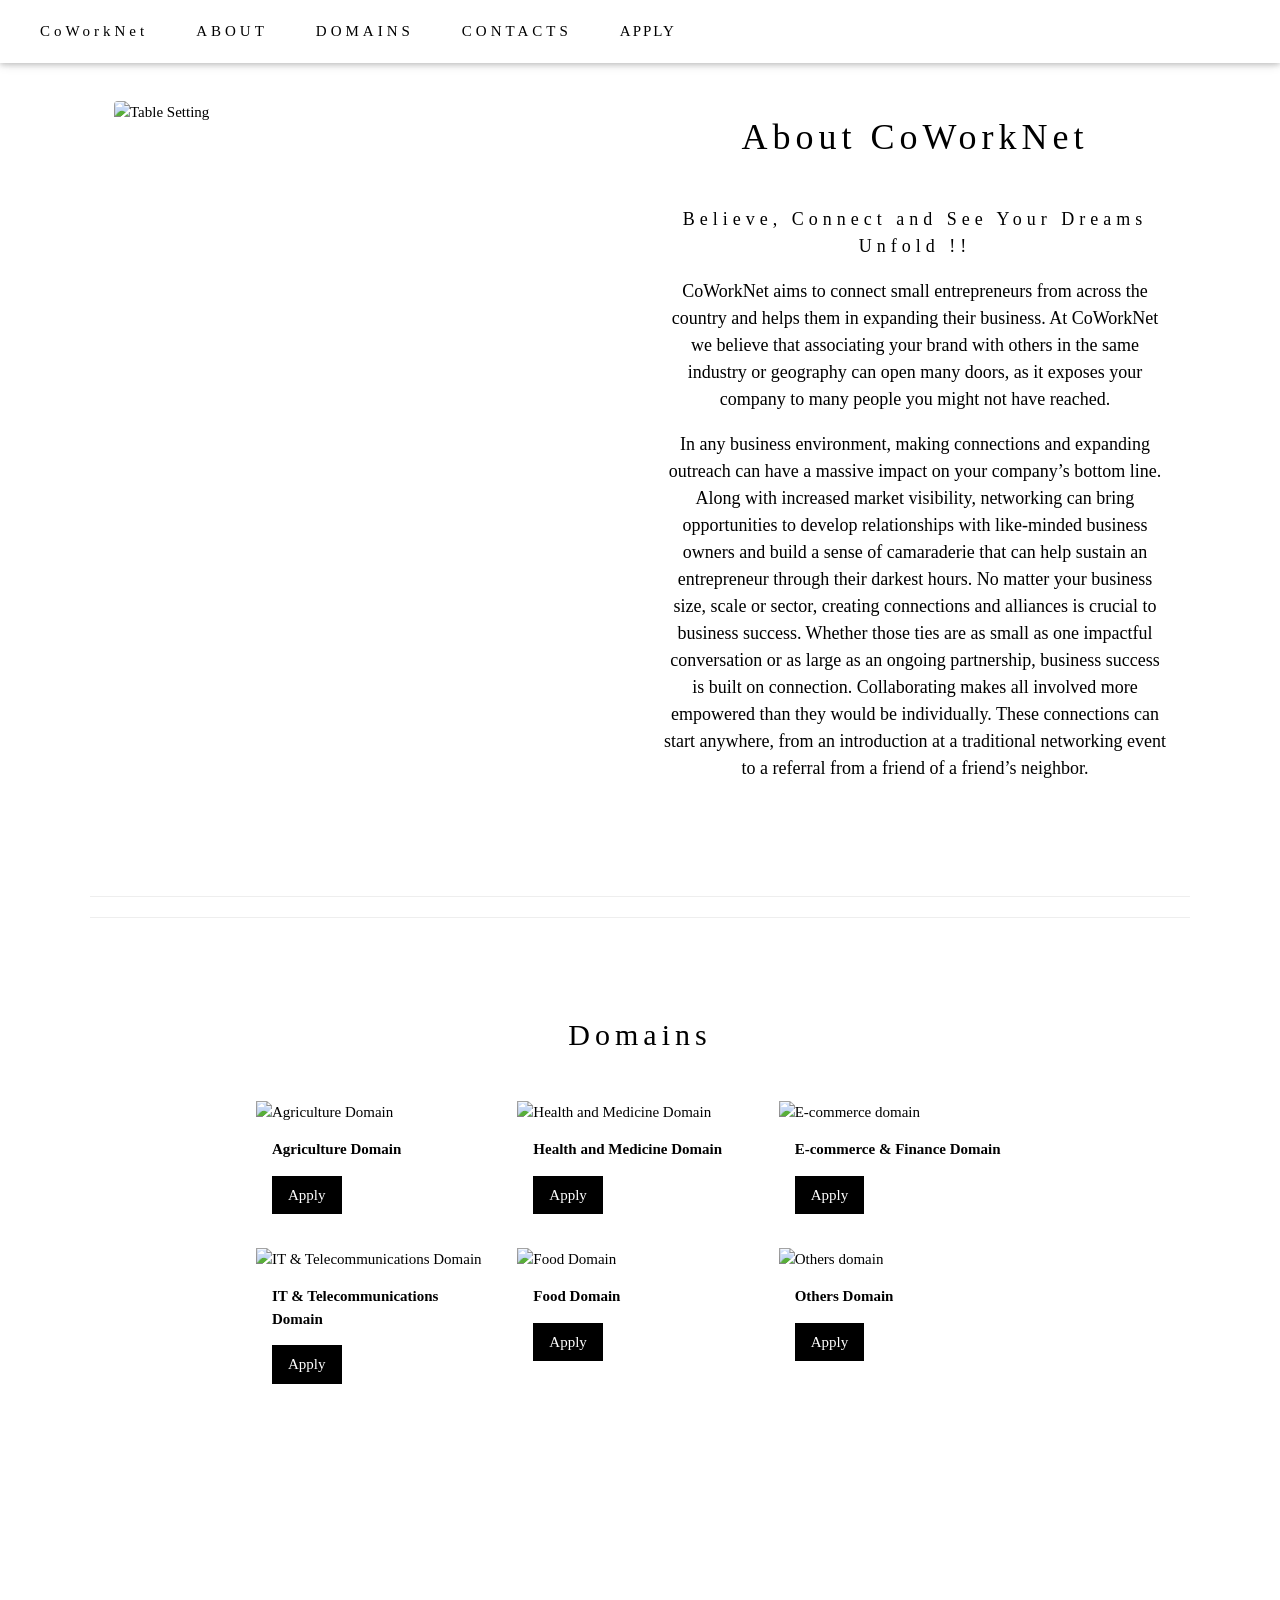
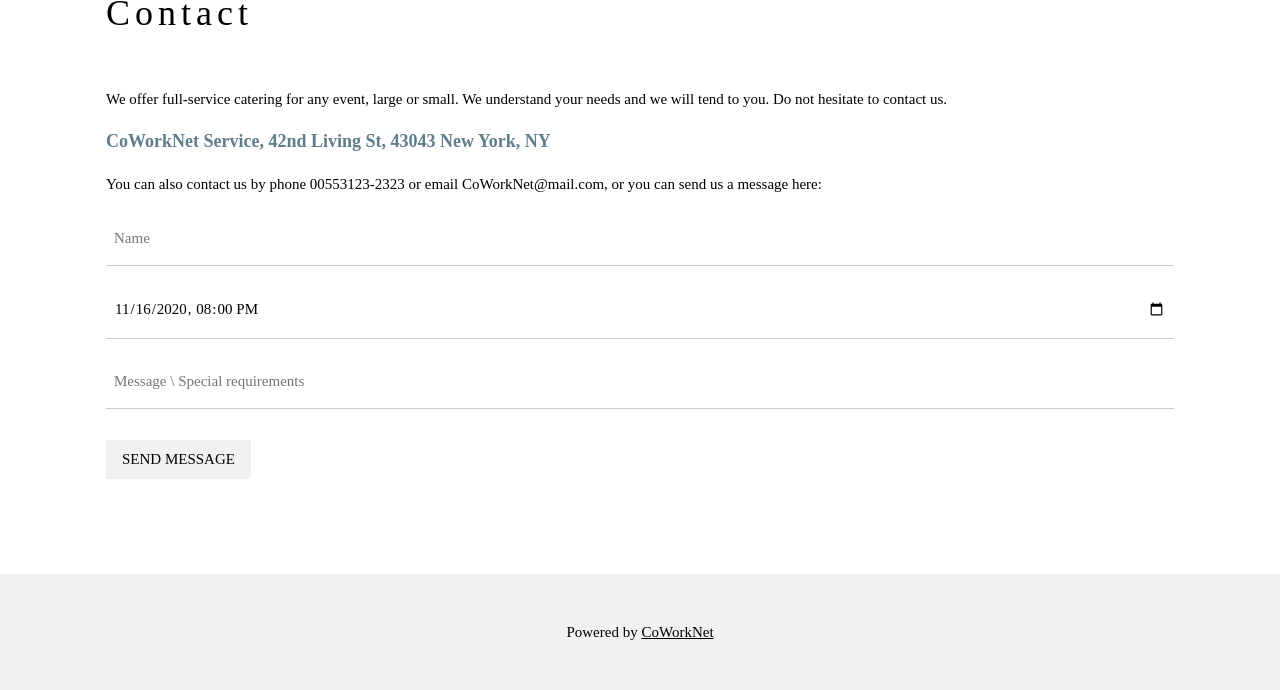
==== index.html @ 3cf8b9b4 "Add files via upload" ====
<!DOCTYPE html>
<html>
<title>CoWorkNet Homepage</title>
<meta charset="UTF-8">
<meta name="viewport" content="width=device-width, initial-scale=1">
<link rel="stylesheet" href="homepage.css">
<link href="style.css" rel="stylesheet" type="text/css" />
<style>
body {font-family: "Times New Roman", Georgia, Serif;}
h1, h2, h3, h4, h5, h6 {
  font-family: "Playfair Display";
  letter-spacing: 5px;
}
</style>
<body>

<!-- Navbar (sit on top) -->
<div class="w3-top">
  <div class="w3-bar w3-white w3-padding w3-card" style="letter-spacing:4px;">
    <a class="w3-bar-item w3-button w3-padding-large w3-hide-medium w3-hide-large w3-right" href="javascript:void(0)" onclick="myFunction()" title="Toggle Navigation Menu"><i class="fa fa-bars"></i></a>
    <a href="#" class="w3-bar-item w3-button w3-padding-large">CoWorkNet</a>
<a href="#about" class="w3-bar-item w3-button w3-padding-large w3-hide-small">ABOUT</a>
    <a href="#tour" class="w3-bar-item w3-button w3-padding-large w3-hide-small">DOMAINS</a>
    <a href="#contact" class="w3-bar-item w3-button w3-padding-large w3-hide-small">CONTACTS</a>
    <div class="w3-dropdown-hover w3-hide-small" >
      <button class="w3-padding-large w3-button" title="More" style="letter-spacing:2px;">APPLY <i class="fa fa-caret-down"></i></button>
      <div class="w3-dropdown-content w3-bar-block w3-card-4">
        <a href="formagri.html" class="w3-bar-item w3-button">Agriculture</a>
        <a href="formhealth.html" class="w3-bar-item w3-button">Health</a>
        <a href="formecom.html" class="w3-bar-item w3-button">E- Commerce</a>
        <a href="formit.html" class="w3-bar-item w3-button">Information Technology</a>
        <a href="form.html" class="w3-bar-item w3-button">Food</a>
        <a href="formothers.html" class="w3-bar-item w3-button">Others</a>
      </div>
    </div>
    <a href="javascript:void(0)" class="w3-padding-large w3-hover-red w3-hide-small w3-right"><i class="fa fa-search"></i></a>
    </div>
  </div>


<!-- Header -->
<header class="w3-display-container w3-content w3-wide" style="max-width:800px;min-width:100px" id="home">
  <img class="w3-image " src="https://images.unsplash.com/photo-1611619899256-5e61d4c46df9?ixid=MnwxMjA3fDB8MHxzZWFyY2h8MjR8fHRha2luZyUyMG5vdGVzfGVufDB8MHwwfHw%3D&ixlib=rb-1.2.1&w=1000&q=80" alt="Work" width="1600" height="800">
  <div class="w3-display-bottomleft w3-padding-large">
    <h1 class="w3-xxlarge" style='color:black;text-shadow: 5px 5px 5px #ffffff;'><b>CoWorkNet</b></h1>
  </div>
</header>

<!-- Page content -->
<div class="w3-content" style="max-width:1100px">

  <!-- About Section -->
  <div class="w3-row w3-padding-64" id="about">
    <div class="w3-col m6 w3-padding-large w3-hide-small">
     <img src="https://images.unsplash.com/photo-1507207611509-ec012433ff52?ixid=MnwxMjA3fDB8MHxwaG90by1wYWdlfHx8fGVufDB8fHx8&ixlib=rb-1.2.1&auto=format&fit=crop&w=1000&q=80" class="w3-round w3-image " alt="Table Setting" width="600" height="750">
    </div>

    <div class="w3-col m6 w3-padding-large">
      <h1 class="w3-center">About CoWorkNet</h1><br>
      <h5 class="w3-center">Believe, Connect and See Your Dreams Unfold !! </h5>
      <p class="w3-large" style='text-align: center;'>CoWorkNet aims to connect small entrepreneurs from across the country and helps them in expanding their business. At CoWorkNet we believe that associating your brand with others in the same industry or geography can open many doors, as it exposes your company to many people you might not have reached.</p>
      <p class="w3-large w3-text-black w3-hide-medium" style='text-align: center;'>In any business environment, making connections and expanding outreach can have a massive impact on your company’s bottom line. Along with increased market visibility, networking can bring opportunities to develop relationships with like-minded
         business owners and build a sense of camaraderie that can help sustain an entrepreneur through their darkest hours.
No matter your business size, scale or sector, creating connections and alliances is crucial to business
success. Whether those ties are as small as one impactful conversation or as large as an ongoing partnership, business success is built on connection. Collaborating makes all involved more empowered than they would be individually. These connections can start anywhere, from an introduction at a traditional networking event to a
referral from a friend of a friend’s neighbor. </p>
    </div>
  </div>

  <hr>

  <!-- Menu Section
  <div class="w3-row w3-padding-64" id="menu">
    <div class="w3-col l6 w3-padding-large">
      <h1 class="w3-center">Our Menu</h1><br>
      <h4>Bread Basket</h4>
      <p class="w3-text-grey">Assortment of fresh baked fruit breads and muffins 5.50</p><br>

      <h4>Honey Almond Granola with Fruits</h4>
      <p class="w3-text-grey">Natural cereal of honey toasted oats, raisins, almonds and dates 7.00</p><br>

      <h4>Belgian Waffle</h4>
      <p class="w3-text-grey">Vanilla flavored batter with malted flour 7.50</p><br>

      <h4>Scrambled eggs</h4>
      <p class="w3-text-grey">Scrambled eggs, roasted red pepper and garlic, with green onions 7.50</p><br>

      <h4>Blueberry Pancakes</h4>
      <p class="w3-text-grey">With syrup, butter and lots of berries 8.50</p>
    </div>

    <div class="w3-col l6 w3-padding-large">
      <img src="/w3images/tablesetting.jpg" class="w3-round w3-image w3-opacity-min" alt="Menu" style="width:100%">
    </div>
  </div>-->
  <hr>

  <!--agriculture -->

  <div class="w3-white" id="tour">

    <div class="w3-container w3-content w3-padding-64" style="max-width:800px">

<h2 style='text-align:center;'> Domains </h2>

      <div class="w3-row-padding w3-padding-32" style="margin:0 -16px">
        <div class="w3-third w3-margin-bottom">
          <img src="https://images.unsplash.com/photo-1492496913980-501348b61469?ixlib=rb-1.2.1&ixid=MnwxMjA3fDB8MHxwaG90by1wYWdlfHx8fGVufDB8fHx8&auto=format&fit=crop&w=1000&q=80" alt="Agriculture Domain" style="width:80%" class="w3-hover-opacity">
          <div class="w3-container w3-white">
            <p><b>Agriculture Domain</b></p>
            <!--<p class="w3-opacity">Fri 27 Nov 2016</p>
            <p>Praesent tincidunt sed tellus ut rutrum sed vitae justo.</p>-->
            <form action="formagri.html">
            <button class="w3-button w3-black w3-margin-bottom">Apply</button>
          </form>
          </div>
        </div>

        <!--health-->
        <div class="w3-third w3-margin-bottom">
          <img src="https://images.unsplash.com/photo-1586423507094-77e720311e64?ixid=MnwxMjA3fDB8MHxzZWFyY2h8MTF8fG1lZGljaW5lfGVufDB8MXwwfHw%3D&ixlib=rb-1.2.1&auto=format&fit=crop&w=500&q=60" alt="Health and Medicine Domain" style="width:80%" class="w3-hover-opacity">
          <div class="w3-container w3-white">
            <p><b>Health and Medicine Domain</b></p>
            <form action='formhealth.html'>
            <button class="w3-button w3-black w3-margin-bottom" >Apply</button>
          </form>
          </div>
        </div>
<!--e commercee-->
        <div class="w3-third w3-margin-bottom">
          <img src="https://images.unsplash.com/photo-1512075135822-67cdd9dd7314?ixid=MnwxMjA3fDB8MHxwaG90by1wYWdlfHx8fGVufDB8fHx8&ixlib=rb-1.2.1&auto=format&fit=crop&w=375&q=80" alt="E-commerce domain" style="width:90%" class="w3-hover-opacity">
          <div class="w3-container w3-white">
            <p><b>E-commerce & Finance Domain</b></p>
            <form action='formecom.html'>
            <button class="w3-button w3-black w3-margin-bottom" >Apply</button>
          </form>
          </div>
        </div>
<!--IT-->
        <div class="w3-third w3-margin-bottom">
          <img src="https://images.unsplash.com/photo-1531837763904-5d3cb2632ea3?ixid=MnwxMjA3fDB8MHxzZWFyY2h8MTB8fHRlY2h8ZW58MHwxfDB8fA%3D%3D&ixlib=rb-1.2.1&auto=format&fit=crop&w=500&q=60" alt="IT & Telecommunications Domain" style="width:80%" class="w3-hover-opacity">
          <div class="w3-container w3-white">
            <p><b>IT & Telecommunications Domain</b></p>
            <form action='formit.html'>
            <button class="w3-button w3-black w3-margin-bottom" >Apply</button>
          </form>
          </div>
        </div>
       <!--food-->
        <div class="w3-third w3-margin-bottom">
          <img src="https://images.unsplash.com/photo-1577234286642-fc512a5f8f11?ixid=MnwxMjA3fDB8MHxzZWFyY2h8NDB8fGZvb2R8ZW58MHwxfDB8fA%3D%3D&ixlib=rb-1.2.1&auto=format&fit=crop&w=500&q=60" alt="Food Domain" style="width:88%" class="w3-hover-opacity">
          <div class="w3-container w3-white">
            <p><b>Food Domain</b></p>
            <form action='form.html'>
            <button class="w3-button w3-black w3-margin-bottom" >Apply</button>
          </form>
          </div>
        </div>
        <!--others-->
        <div class="w3-third w3-margin-bottom">
          <img src="https://images.unsplash.com/photo-1531379410502-63bfe8cdaf6f?ixlib=rb-1.2.1&ixid=MnwxMjA3fDB8MHxzZWFyY2h8MXx8aWRlYXxlbnwwfDF8MHx8&auto=format&fit=crop&w=500&q=60" alt="Others domain" style="width:78%" class="w3-hover-opacity">
          <div class="w3-container w3-white">
            <p><b>Others Domain</b></p>
            <form action='formothers.html'>
            <button class="w3-button w3-black w3-margin-bottom" >Apply</button>
          </form>
          </div>
        </div>
      </div>
    </div>
  </div>

  <!-- Contact Section -->
  <div class="w3-container w3-padding-64" id="contact">
    <h1>Contact</h1><br>
    <p>We offer full-service catering for any event, large or small. We understand your needs and we will tend to you. Do not hesitate to contact us.</p>
    <p class="w3-text-blue-grey w3-large"><b>CoWorkNet Service, 42nd Living St, 43043 New York, NY</b></p>
    <p>You can also contact us by phone 00553123-2323 or email CoWorkNet@mail.com, or you can send us a message here:</p>
    <form action="thankyou.html" target="_blank">
      <p><input class="w3-input w3-padding-16" type="text" placeholder="Name" required name="Name"></p>
      <!--<p><input class="w3-input w3-padding-16" type="number" placeholder="How many people" required name="People"></p>-->
      <p><input class="w3-input w3-padding-16" type="datetime-local" placeholder="Date and time" required name="date" value="2020-11-16T20:00"></p>
      <p><input class="w3-input w3-padding-16" type="text" placeholder="Message \ Special requirements" required name="Message"></p>
      <p><button class="w3-button w3-light-grey w3-section" type="submit">SEND MESSAGE</button></p>
    </form>
  </div>

<!-- End page content -->
</div>

<!-- Footer -->
<footer class="w3-center w3-light-grey w3-padding-32">
  <p>Powered by <a href="index.html" title="CoWorkNet" target="_blank" class="w3-hover-text-green">CoWorkNet</a></p>
</footer>

</body>
</html>
---- homepage.css ----
/* W3.CSS 4.15 December 2020 by Jan Egil and Borge Refsnes */
html{box-sizing:border-box}*,*:before,*:after{box-sizing:inherit}
/* Extract from normalize.css by Nicolas Gallagher and Jonathan Neal git.io/normalize */
html{-ms-text-size-adjust:100%;-webkit-text-size-adjust:100%}body{margin:0}
article,aside,details,figcaption,figure,footer,header,main,menu,nav,section{display:block}summary{display:list-item}
audio,canvas,progress,video{display:inline-block}progress{vertical-align:baseline}
audio:not([controls]){display:none;height:0}[hidden],template{display:none}
a{background-color:transparent}a:active,a:hover{outline-width:0}
abbr[title]{border-bottom:none;text-decoration:underline;text-decoration:underline dotted}
b,strong{font-weight:bolder}dfn{font-style:italic}mark{background:#ff0;color:#000}
small{font-size:80%}sub,sup{font-size:75%;line-height:0;position:relative;vertical-align:baseline}
sub{bottom:-0.25em}sup{top:-0.5em}figure{margin:1em 40px}img{border-style:none}
code,kbd,pre,samp{font-family:monospace,monospace;font-size:1em}hr{box-sizing:content-box;height:0;overflow:visible}
button,input,select,textarea,optgroup{font:inherit;margin:0}optgroup{font-weight:bold}
button,input{overflow:visible}button,select{text-transform:none}
button,[type=button],[type=reset],[type=submit]{-webkit-appearance:button}
button::-moz-focus-inner,[type=button]::-moz-focus-inner,[type=reset]::-moz-focus-inner,[type=submit]::-moz-focus-inner{border-style:none;padding:0}
button:-moz-focusring,[type=button]:-moz-focusring,[type=reset]:-moz-focusring,[type=submit]:-moz-focusring{outline:1px dotted ButtonText}
fieldset{border:1px solid #c0c0c0;margin:0 2px;padding:.35em .625em .75em}
legend{color:inherit;display:table;max-width:100%;padding:0;white-space:normal}textarea{overflow:auto}
[type=checkbox],[type=radio]{padding:0}
[type=number]::-webkit-inner-spin-button,[type=number]::-webkit-outer-spin-button{height:auto}
[type=search]{-webkit-appearance:textfield;outline-offset:-2px}
[type=search]::-webkit-search-decoration{-webkit-appearance:none}
::-webkit-file-upload-button{-webkit-appearance:button;font:inherit}
/* End extract */
html,body{font-family:Verdana,sans-serif;font-size:15px;line-height:1.5}html{overflow-x:hidden}
h1{font-size:36px}h2{font-size:30px}h3{font-size:24px}h4{font-size:20px}h5{font-size:18px}h6{font-size:16px}
.w3-serif{font-family:serif}.w3-sans-serif{font-family:sans-serif}.w3-cursive{font-family:cursive}.w3-monospace{font-family:monospace}
h1,h2,h3,h4,h5,h6{font-family:"Segoe UI",Arial,sans-serif;font-weight:400;margin:10px 0}.w3-wide{letter-spacing:4px}
hr{border:0;border-top:1px solid #eee;margin:20px 0}
.w3-image{max-width:100%;height:auto}img{vertical-align:middle}a{color:inherit}
.w3-table,.w3-table-all{border-collapse:collapse;border-spacing:0;width:100%;display:table}.w3-table-all{border:1px solid #ccc}
.w3-bordered tr,.w3-table-all tr{border-bottom:1px solid #ddd}.w3-striped tbody tr:nth-child(even){background-color:#f1f1f1}
.w3-table-all tr:nth-child(odd){background-color:#fff}.w3-table-all tr:nth-child(even){background-color:#f1f1f1}
.w3-hoverable tbody tr:hover,.w3-ul.w3-hoverable li:hover{background-color:#ccc}.w3-centered tr th,.w3-centered tr td{text-align:center}
.w3-table td,.w3-table th,.w3-table-all td,.w3-table-all th{padding:8px 8px;display:table-cell;text-align:left;vertical-align:top}
.w3-table th:first-child,.w3-table td:first-child,.w3-table-all th:first-child,.w3-table-all td:first-child{padding-left:16px}
.w3-btn,.w3-button{border:none;display:inline-block;padding:8px 16px;vertical-align:middle;overflow:hidden;text-decoration:none;color:inherit;background-color:inherit;text-align:center;cursor:pointer;white-space:nowrap}
.w3-btn:hover{box-shadow:0 8px 16px 0 rgba(0,0,0,0.2),0 6px 20px 0 rgba(0,0,0,0.19)}
.w3-btn,.w3-button{-webkit-touch-callout:none;-webkit-user-select:none;-khtml-user-select:none;-moz-user-select:none;-ms-user-select:none;user-select:none}
.w3-disabled,.w3-btn:disabled,.w3-button:disabled{cursor:not-allowed;opacity:0.3}.w3-disabled *,:disabled *{pointer-events:none}
.w3-btn.w3-disabled:hover,.w3-btn:disabled:hover{box-shadow:none}
.w3-badge,.w3-tag{background-color:#000;color:#fff;display:inline-block;padding-left:8px;padding-right:8px;text-align:center}.w3-badge{border-radius:50%}
.w3-ul{list-style-type:none;padding:0;margin:0}.w3-ul li{padding:8px 16px;border-bottom:1px solid #ddd}.w3-ul li:last-child{border-bottom:none}
.w3-tooltip,.w3-display-container{position:relative}.w3-tooltip .w3-text{display:none}.w3-tooltip:hover .w3-text{display:inline-block}
.w3-ripple:active{opacity:0.5}.w3-ripple{transition:opacity 0s}
.w3-input{padding:8px;display:block;border:none;border-bottom:1px solid #ccc;width:100%}
.w3-select{padding:9px 0;width:100%;border:none;border-bottom:1px solid #ccc}
.w3-dropdown-click,.w3-dropdown-hover{position:relative;display:inline-block;cursor:pointer}
.w3-dropdown-hover:hover .w3-dropdown-content{display:block}
.w3-dropdown-hover:first-child,.w3-dropdown-click:hover{background-color:#ccc;color:#000}
.w3-dropdown-hover:hover > .w3-button:first-child,.w3-dropdown-click:hover > .w3-button:first-child{background-color:#ccc;color:#000}
.w3-dropdown-content{cursor:auto;color:#000;background-color:#fff;display:none;position:absolute;min-width:160px;margin:0;padding:0;z-index:1}
.w3-check,.w3-radio{width:24px;height:24px;position:relative;top:6px}
.w3-sidebar{height:100%;width:200px;background-color:#fff;position:fixed!important;z-index:1;overflow:auto}
.w3-bar-block .w3-dropdown-hover,.w3-bar-block .w3-dropdown-click{width:100%}
.w3-bar-block .w3-dropdown-hover .w3-dropdown-content,.w3-bar-block .w3-dropdown-click .w3-dropdown-content{min-width:100%}
.w3-bar-block .w3-dropdown-hover .w3-button,.w3-bar-block .w3-dropdown-click .w3-button{width:100%;text-align:left;padding:8px 16px}
.w3-main,#main{transition:margin-left .4s}
.w3-modal{z-index:3;display:none;padding-top:100px;position:fixed;left:0;top:0;width:100%;height:100%;overflow:auto;background-color:rgb(0,0,0);background-color:rgba(0,0,0,0.4)}
.w3-modal-content{margin:auto;background-color:#fff;position:relative;padding:0;outline:0;width:600px}
.w3-bar{width:100%;overflow:hidden}.w3-center .w3-bar{display:inline-block;width:auto}
.w3-bar .w3-bar-item{padding:8px 16px;float:left;width:auto;border:none;display:block;outline:0}
.w3-bar .w3-dropdown-hover,.w3-bar .w3-dropdown-click{position:static;float:left}
.w3-bar .w3-button{white-space:normal}
.w3-bar-block .w3-bar-item{width:100%;display:block;padding:8px 16px;text-align:left;border:none;white-space:normal;float:none;outline:0}
.w3-bar-block.w3-center .w3-bar-item{text-align:center}.w3-block{display:block;width:100%}
.w3-responsive{display:block;overflow-x:auto}
.w3-container:after,.w3-container:before,.w3-panel:after,.w3-panel:before,.w3-row:after,.w3-row:before,.w3-row-padding:after,.w3-row-padding:before,
.w3-cell-row:before,.w3-cell-row:after,.w3-clear:after,.w3-clear:before,.w3-bar:before,.w3-bar:after{content:"";display:table;clear:both}
.w3-col,.w3-half,.w3-third,.w3-twothird,.w3-threequarter,.w3-quarter{float:left;width:100%}
.w3-col.s1{width:8.33333%}.w3-col.s2{width:16.66666%}.w3-col.s3{width:24.99999%}.w3-col.s4{width:33.33333%}
.w3-col.s5{width:41.66666%}.w3-col.s6{width:49.99999%}.w3-col.s7{width:58.33333%}.w3-col.s8{width:66.66666%}
.w3-col.s9{width:74.99999%}.w3-col.s10{width:83.33333%}.w3-col.s11{width:91.66666%}.w3-col.s12{width:99.99999%}
@media (min-width:601px){.w3-col.m1{width:8.33333%}.w3-col.m2{width:16.66666%}.w3-col.m3,.w3-quarter{width:24.99999%}.w3-col.m4,.w3-third{width:33.33333%}
.w3-col.m5{width:41.66666%}.w3-col.m6,.w3-half{width:49.99999%}.w3-col.m7{width:58.33333%}.w3-col.m8,.w3-twothird{width:66.66666%}
.w3-col.m9,.w3-threequarter{width:74.99999%}.w3-col.m10{width:83.33333%}.w3-col.m11{width:91.66666%}.w3-col.m12{width:99.99999%}}
@media (min-width:993px){.w3-col.l1{width:8.33333%}.w3-col.l2{width:16.66666%}.w3-col.l3{width:24.99999%}.w3-col.l4{width:33.33333%}
.w3-col.l5{width:41.66666%}.w3-col.l6{width:49.99999%}.w3-col.l7{width:58.33333%}.w3-col.l8{width:66.66666%}
.w3-col.l9{width:74.99999%}.w3-col.l10{width:83.33333%}.w3-col.l11{width:91.66666%}.w3-col.l12{width:99.99999%}}
.w3-rest{overflow:hidden}.w3-stretch{margin-left:-16px;margin-right:-16px}
.w3-content,.w3-auto{margin-left:auto;margin-right:auto}.w3-content{max-width:980px}.w3-auto{max-width:1140px}
.w3-cell-row{display:table;width:100%}.w3-cell{display:table-cell}
.w3-cell-top{vertical-align:top}.w3-cell-middle{vertical-align:middle}.w3-cell-bottom{vertical-align:bottom}
.w3-hide{display:none!important}.w3-show-block,.w3-show{display:block!important}.w3-show-inline-block{display:inline-block!important}
@media (max-width:1205px){.w3-auto{max-width:95%}}
@media (max-width:600px){.w3-modal-content{margin:0 10px;width:auto!important}.w3-modal{padding-top:30px}
.w3-dropdown-hover.w3-mobile .w3-dropdown-content,.w3-dropdown-click.w3-mobile .w3-dropdown-content{position:relative}
.w3-hide-small{display:none!important}.w3-mobile{display:block;width:100%!important}.w3-bar-item.w3-mobile,.w3-dropdown-hover.w3-mobile,.w3-dropdown-click.w3-mobile{text-align:center}
.w3-dropdown-hover.w3-mobile,.w3-dropdown-hover.w3-mobile .w3-btn,.w3-dropdown-hover.w3-mobile .w3-button,.w3-dropdown-click.w3-mobile,.w3-dropdown-click.w3-mobile .w3-btn,.w3-dropdown-click.w3-mobile .w3-button{width:100%}}
@media (max-width:768px){.w3-modal-content{width:500px}.w3-modal{padding-top:50px}}
@media (min-width:993px){.w3-modal-content{width:900px}.w3-hide-large{display:none!important}.w3-sidebar.w3-collapse{display:block!important}}
@media (max-width:992px) and (min-width:601px){.w3-hide-medium{display:none!important}}
@media (max-width:992px){.w3-sidebar.w3-collapse{display:none}.w3-main{margin-left:0!important;margin-right:0!important}.w3-auto{max-width:100%}}
.w3-top,.w3-bottom{position:fixed;width:100%;z-index:1}.w3-top{top:0}.w3-bottom{bottom:0}
.w3-overlay{position:fixed;display:none;width:100%;height:100%;top:0;left:0;right:0;bottom:0;background-color:rgba(0,0,0,0.5);z-index:2}
.w3-display-topleft{position:absolute;left:0;top:0}.w3-display-topright{position:absolute;right:0;top:0}
.w3-display-bottomleft{position:absolute;left:0;bottom:0}.w3-display-bottomright{position:absolute;right:0;bottom:0}
.w3-display-middle{position:absolute;top:50%;left:50%;transform:translate(-50%,-50%);-ms-transform:translate(-50%,-50%)}
.w3-display-left{position:absolute;top:50%;left:0%;transform:translate(0%,-50%);-ms-transform:translate(-0%,-50%)}
.w3-display-right{position:absolute;top:50%;right:0%;transform:translate(0%,-50%);-ms-transform:translate(0%,-50%)}
.w3-display-topmiddle{position:absolute;left:50%;top:0;transform:translate(-50%,0%);-ms-transform:translate(-50%,0%)}
.w3-display-bottommiddle{position:absolute;left:50%;bottom:0;transform:translate(-50%,0%);-ms-transform:translate(-50%,0%)}
.w3-display-container:hover .w3-display-hover{display:block}.w3-display-container:hover span.w3-display-hover{display:inline-block}.w3-display-hover{display:none}
.w3-display-position{position:absolute}
.w3-circle{border-radius:50%}
.w3-round-small{border-radius:2px}.w3-round,.w3-round-medium{border-radius:4px}.w3-round-large{border-radius:8px}.w3-round-xlarge{border-radius:16px}.w3-round-xxlarge{border-radius:32px}
.w3-row-padding,.w3-row-padding>.w3-half,.w3-row-padding>.w3-third,.w3-row-padding>.w3-twothird,.w3-row-padding>.w3-threequarter,.w3-row-padding>.w3-quarter,.w3-row-padding>.w3-col{padding:0 8px}
.w3-container,.w3-panel{padding:0.01em 16px}.w3-panel{margin-top:16px;margin-bottom:16px}
.w3-code,.w3-codespan{font-family:Consolas,"courier new";font-size:16px}
.w3-code{width:auto;background-color:#fff;padding:8px 12px;border-left:4px solid #4CAF50;word-wrap:break-word}
.w3-codespan{color:crimson;background-color:#f1f1f1;padding-left:4px;padding-right:4px;font-size:110%}
.w3-card,.w3-card-2{box-shadow:0 2px 5px 0 rgba(0,0,0,0.16),0 2px 10px 0 rgba(0,0,0,0.12)}
.w3-card-4,.w3-hover-shadow:hover{box-shadow:0 4px 10px 0 rgba(0,0,0,0.2),0 4px 20px 0 rgba(0,0,0,0.19)}
.w3-spin{animation:w3-spin 2s infinite linear}@keyframes w3-spin{0%{transform:rotate(0deg)}100%{transform:rotate(359deg)}}
.w3-animate-fading{animation:fading 10s infinite}@keyframes fading{0%{opacity:0}50%{opacity:1}100%{opacity:0}}
.w3-animate-opacity{animation:opac 0.8s}@keyframes opac{from{opacity:0} to{opacity:1}}
.w3-animate-top{position:relative;animation:animatetop 0.4s}@keyframes animatetop{from{top:-300px;opacity:0} to{top:0;opacity:1}}
.w3-animate-left{position:relative;animation:animateleft 0.4s}@keyframes animateleft{from{left:-300px;opacity:0} to{left:0;opacity:1}}
.w3-animate-right{position:relative;animation:animateright 0.4s}@keyframes animateright{from{right:-300px;opacity:0} to{right:0;opacity:1}}
.w3-animate-bottom{position:relative;animation:animatebottom 0.4s}@keyframes animatebottom{from{bottom:-300px;opacity:0} to{bottom:0;opacity:1}}
.w3-animate-zoom {animation:animatezoom 0.6s}@keyframes animatezoom{from{transform:scale(0)} to{transform:scale(1)}}
.w3-animate-input{transition:width 0.4s ease-in-out}.w3-animate-input:focus{width:100%!important}
.w3-opacity,.w3-hover-opacity:hover{opacity:0.60}.w3-opacity-off,.w3-hover-opacity-off:hover{opacity:1}
.w3-opacity-max{opacity:0.25}.w3-opacity-min{opacity:0.75}
.w3-greyscale-max,.w3-grayscale-max,.w3-hover-greyscale:hover,.w3-hover-grayscale:hover{filter:grayscale(100%)}
.w3-greyscale,.w3-grayscale{filter:grayscale(75%)}.w3-greyscale-min,.w3-grayscale-min{filter:grayscale(50%)}
.w3-sepia{filter:sepia(75%)}.w3-sepia-max,.w3-hover-sepia:hover{filter:sepia(100%)}.w3-sepia-min{filter:sepia(50%)}
.w3-tiny{font-size:10px!important}.w3-small{font-size:12px!important}.w3-medium{font-size:15px!important}.w3-large{font-size:18px!important}
.w3-xlarge{font-size:24px!important}.w3-xxlarge{font-size:36px!important}.w3-xxxlarge{font-size:48px!important}.w3-jumbo{font-size:64px!important}
.w3-left-align{text-align:left!important}.w3-right-align{text-align:right!important}.w3-justify{text-align:justify!important}.w3-center{text-align:center!important}
.w3-border-0{border:0!important}.w3-border{border:1px solid #ccc!important}
.w3-border-top{border-top:1px solid #ccc!important}.w3-border-bottom{border-bottom:1px solid #ccc!important}
.w3-border-left{border-left:1px solid #ccc!important}.w3-border-right{border-right:1px solid #ccc!important}
.w3-topbar{border-top:6px solid #ccc!important}.w3-bottombar{border-bottom:6px solid #ccc!important}
.w3-leftbar{border-left:6px solid #ccc!important}.w3-rightbar{border-right:6px solid #ccc!important}
.w3-section,.w3-code{margin-top:16px!important;margin-bottom:16px!important}
.w3-margin{margin:16px!important}.w3-margin-top{margin-top:16px!important}.w3-margin-bottom{margin-bottom:16px!important}
.w3-margin-left{margin-left:16px!important}.w3-margin-right{margin-right:16px!important}
.w3-padding-small{padding:4px 8px!important}.w3-padding{padding:8px 16px!important}.w3-padding-large{padding:12px 24px!important}
.w3-padding-16{padding-top:16px!important;padding-bottom:16px!important}.w3-padding-24{padding-top:24px!important;padding-bottom:24px!important}
.w3-padding-32{padding-top:32px!important;padding-bottom:32px!important}.w3-padding-48{padding-top:48px!important;padding-bottom:48px!important}
.w3-padding-64{padding-top:64px!important;padding-bottom:64px!important}
.w3-padding-top-64{padding-top:64px!important}.w3-padding-top-48{padding-top:48px!important}
.w3-padding-top-32{padding-top:32px!important}.w3-padding-top-24{padding-top:24px!important}
.w3-left{float:left!important}.w3-right{float:right!important}
.w3-button:hover{color:#000!important;background-color:#ccc!important}
.w3-transparent,.w3-hover-none:hover{background-color:transparent!important}
.w3-hover-none:hover{box-shadow:none!important}
/* Colors */
.w3-amber,.w3-hover-amber:hover{color:#000!important;background-color:#ffc107!important}
.w3-aqua,.w3-hover-aqua:hover{color:#000!important;background-color:#00ffff!important}
.w3-blue,.w3-hover-blue:hover{color:#fff!important;background-color:#2196F3!important}
.w3-light-blue,.w3-hover-light-blue:hover{color:#000!important;background-color:#87CEEB!important}
.w3-brown,.w3-hover-brown:hover{color:#fff!important;background-color:#795548!important}
.w3-cyan,.w3-hover-cyan:hover{color:#000!important;background-color:#00bcd4!important}
.w3-blue-grey,.w3-hover-blue-grey:hover,.w3-blue-gray,.w3-hover-blue-gray:hover{color:#fff!important;background-color:#607d8b!important}
.w3-green,.w3-hover-green:hover{color:#fff!important;background-color:#4CAF50!important}
.w3-light-green,.w3-hover-light-green:hover{color:#000!important;background-color:#8bc34a!important}
.w3-indigo,.w3-hover-indigo:hover{color:#fff!important;background-color:#3f51b5!important}
.w3-khaki,.w3-hover-khaki:hover{color:#000!important;background-color:#f0e68c!important}
.w3-lime,.w3-hover-lime:hover{color:#000!important;background-color:#cddc39!important}
.w3-orange,.w3-hover-orange:hover{color:#000!important;background-color:#ff9800!important}
.w3-deep-orange,.w3-hover-deep-orange:hover{color:#fff!important;background-color:#ff5722!important}
.w3-pink,.w3-hover-pink:hover{color:#fff!important;background-color:#e91e63!important}
.w3-purple,.w3-hover-purple:hover{color:#fff!important;background-color:#9c27b0!important}
.w3-deep-purple,.w3-hover-deep-purple:hover{color:#fff!important;background-color:#673ab7!important}
.w3-red,.w3-hover-red:hover{color:#fff!important;background-color:#f44336!important}
.w3-sand,.w3-hover-sand:hover{color:#000!important;background-color:#fdf5e6!important}
.w3-teal,.w3-hover-teal:hover{color:#fff!important;background-color:#009688!important}
.w3-yellow,.w3-hover-yellow:hover{color:#000!important;background-color:#ffeb3b!important}
.w3-white,.w3-hover-white:hover{color:#000!important;background-color:#fff!important}
.w3-black,.w3-hover-black:hover{color:#fff!important;background-color:#000!important}
.w3-grey,.w3-hover-grey:hover,.w3-gray,.w3-hover-gray:hover{color:#000!important;background-color:#9e9e9e!important}
.w3-light-grey,.w3-hover-light-grey:hover,.w3-light-gray,.w3-hover-light-gray:hover{color:#000!important;background-color:#f1f1f1!important}
.w3-dark-grey,.w3-hover-dark-grey:hover,.w3-dark-gray,.w3-hover-dark-gray:hover{color:#fff!important;background-color:#616161!important}
.w3-pale-red,.w3-hover-pale-red:hover{color:#000!important;background-color:#ffdddd!important}
.w3-pale-green,.w3-hover-pale-green:hover{color:#000!important;background-color:#ddffdd!important}
.w3-pale-yellow,.w3-hover-pale-yellow:hover{color:#000!important;background-color:#ffffcc!important}
.w3-pale-blue,.w3-hover-pale-blue:hover{color:#000!important;background-color:#ddffff!important}
.w3-text-amber,.w3-hover-text-amber:hover{color:#ffc107!important}
.w3-text-aqua,.w3-hover-text-aqua:hover{color:#00ffff!important}
.w3-text-blue,.w3-hover-text-blue:hover{color:#2196F3!important}
.w3-text-light-blue,.w3-hover-text-light-blue:hover{color:#87CEEB!important}
.w3-text-brown,.w3-hover-text-brown:hover{color:#795548!important}
.w3-text-cyan,.w3-hover-text-cyan:hover{color:#00bcd4!important}
.w3-text-blue-grey,.w3-hover-text-blue-grey:hover,.w3-text-blue-gray,.w3-hover-text-blue-gray:hover{color:#607d8b!important}
.w3-text-green,.w3-hover-text-green:hover{color:#4CAF50!important}
.w3-text-light-green,.w3-hover-text-light-green:hover{color:#8bc34a!important}
.w3-text-indigo,.w3-hover-text-indigo:hover{color:#3f51b5!important}
.w3-text-khaki,.w3-hover-text-khaki:hover{color:#b4aa50!important}
.w3-text-lime,.w3-hover-text-lime:hover{color:#cddc39!important}
.w3-text-orange,.w3-hover-text-orange:hover{color:#ff9800!important}
.w3-text-deep-orange,.w3-hover-text-deep-orange:hover{color:#ff5722!important}
.w3-text-pink,.w3-hover-text-pink:hover{color:#e91e63!important}
.w3-text-purple,.w3-hover-text-purple:hover{color:#9c27b0!important}
.w3-text-deep-purple,.w3-hover-text-deep-purple:hover{color:#673ab7!important}
.w3-text-red,.w3-hover-text-red:hover{color:#f44336!important}
.w3-text-sand,.w3-hover-text-sand:hover{color:#fdf5e6!important}
.w3-text-teal,.w3-hover-text-teal:hover{color:#009688!important}
.w3-text-yellow,.w3-hover-text-yellow:hover{color:#d2be0e!important}
.w3-text-white,.w3-hover-text-white:hover{color:#fff!important}
.w3-text-black,.w3-hover-text-black:hover{color:#000!important}
.w3-text-grey,.w3-hover-text-grey:hover,.w3-text-gray,.w3-hover-text-gray:hover{color:#757575!important}
.w3-text-light-grey,.w3-hover-text-light-grey:hover,.w3-text-light-gray,.w3-hover-text-light-gray:hover{color:#f1f1f1!important}
.w3-text-dark-grey,.w3-hover-text-dark-grey:hover,.w3-text-dark-gray,.w3-hover-text-dark-gray:hover{color:#3a3a3a!important}
.w3-border-amber,.w3-hover-border-amber:hover{border-color:#ffc107!important}
.w3-border-aqua,.w3-hover-border-aqua:hover{border-color:#00ffff!important}
.w3-border-blue,.w3-hover-border-blue:hover{border-color:#2196F3!important}
.w3-border-light-blue,.w3-hover-border-light-blue:hover{border-color:#87CEEB!important}
.w3-border-brown,.w3-hover-border-brown:hover{border-color:#795548!important}
.w3-border-cyan,.w3-hover-border-cyan:hover{border-color:#00bcd4!important}
.w3-border-blue-grey,.w3-hover-border-blue-grey:hover,.w3-border-blue-gray,.w3-hover-border-blue-gray:hover{border-color:#607d8b!important}
.w3-border-green,.w3-hover-border-green:hover{border-color:#4CAF50!important}
.w3-border-light-green,.w3-hover-border-light-green:hover{border-color:#8bc34a!important}
.w3-border-indigo,.w3-hover-border-indigo:hover{border-color:#3f51b5!important}
.w3-border-khaki,.w3-hover-border-khaki:hover{border-color:#f0e68c!important}
.w3-border-lime,.w3-hover-border-lime:hover{border-color:#cddc39!important}
.w3-border-orange,.w3-hover-border-orange:hover{border-color:#ff9800!important}
.w3-border-deep-orange,.w3-hover-border-deep-orange:hover{border-color:#ff5722!important}
.w3-border-pink,.w3-hover-border-pink:hover{border-color:#e91e63!important}
.w3-border-purple,.w3-hover-border-purple:hover{border-color:#9c27b0!important}
.w3-border-deep-purple,.w3-hover-border-deep-purple:hover{border-color:#673ab7!important}
.w3-border-red,.w3-hover-border-red:hover{border-color:#f44336!important}
.w3-border-sand,.w3-hover-border-sand:hover{border-color:#fdf5e6!important}
.w3-border-teal,.w3-hover-border-teal:hover{border-color:#009688!important}
.w3-border-yellow,.w3-hover-border-yellow:hover{border-color:#ffeb3b!important}
.w3-border-white,.w3-hover-border-white:hover{border-color:#fff!important}
.w3-border-black,.w3-hover-border-black:hover{border-color:#000!important}
.w3-border-grey,.w3-hover-border-grey:hover,.w3-border-gray,.w3-hover-border-gray:hover{border-color:#9e9e9e!important}
.w3-border-light-grey,.w3-hover-border-light-grey:hover,.w3-border-light-gray,.w3-hover-border-light-gray:hover{border-color:#f1f1f1!important}
.w3-border-dark-grey,.w3-hover-border-dark-grey:hover,.w3-border-dark-gray,.w3-hover-border-dark-gray:hover{border-color:#616161!important}
.w3-border-pale-red,.w3-hover-border-pale-red:hover{border-color:#ffe7e7!important}.w3-border-pale-green,.w3-hover-border-pale-green:hover{border-color:#e7ffe7!important}
.w3-border-pale-yellow,.w3-hover-border-pale-yellow:hover{border-color:#ffffcc!important}.w3-border-pale-blue,.w3-hover-border-pale-blue:hover{border-color:#e7ffff!important}
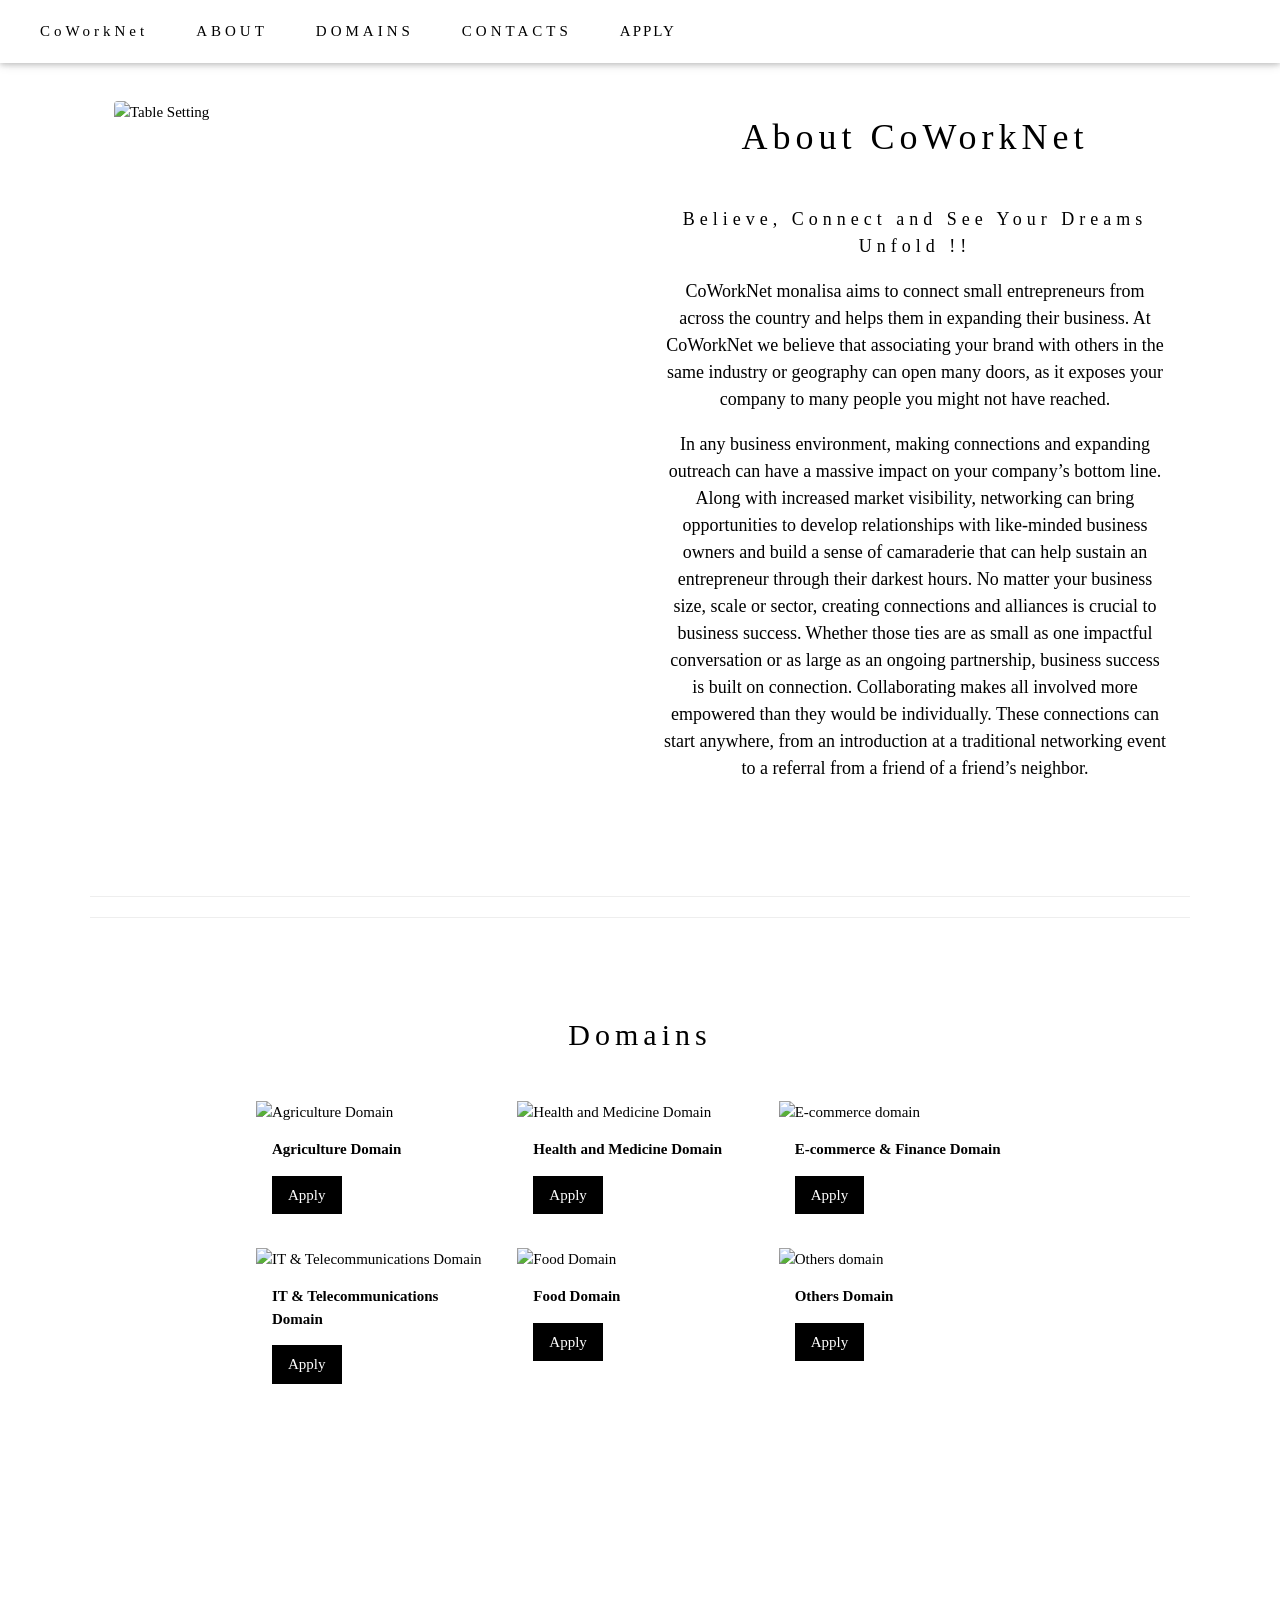
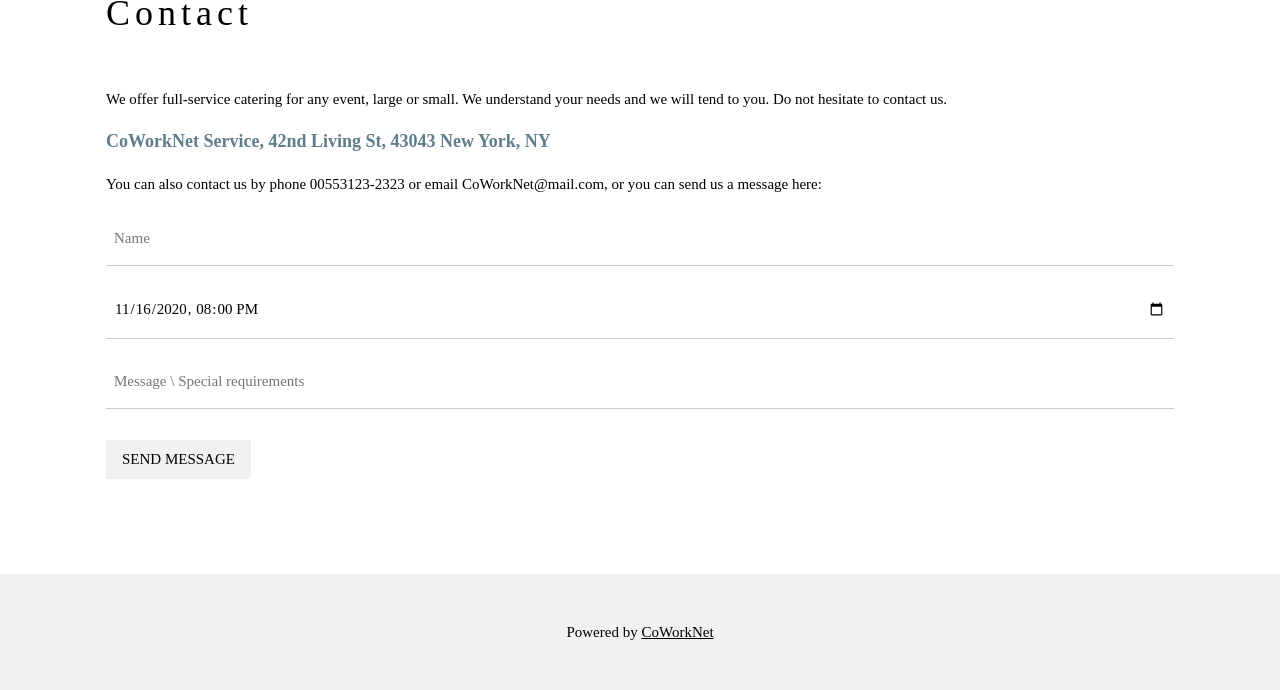
==== commit b7ab5f88: "Update index.html" ====
--- a/index.html
+++ b/index.html
@@ -58,7 +58,7 @@
     <div class="w3-col m6 w3-padding-large">
       <h1 class="w3-center">About CoWorkNet</h1><br>
       <h5 class="w3-center">Believe, Connect and See Your Dreams Unfold !! </h5>
-      <p class="w3-large" style='text-align: center;'>CoWorkNet aims to connect small entrepreneurs from across the country and helps them in expanding their business. At CoWorkNet we believe that associating your brand with others in the same industry or geography can open many doors, as it exposes your company to many people you might not have reached.</p>
+      <p class="w3-large" style='text-align: center;'>CoWorkNet monalisa aims to connect small entrepreneurs from across the country and helps them in expanding their business. At CoWorkNet we believe that associating your brand with others in the same industry or geography can open many doors, as it exposes your company to many people you might not have reached.</p>
       <p class="w3-large w3-text-black w3-hide-medium" style='text-align: center;'>In any business environment, making connections and expanding outreach can have a massive impact on your company’s bottom line. Along with increased market visibility, networking can bring opportunities to develop relationships with like-minded
          business owners and build a sense of camaraderie that can help sustain an entrepreneur through their darkest hours.
 No matter your business size, scale or sector, creating connections and alliances is crucial to business
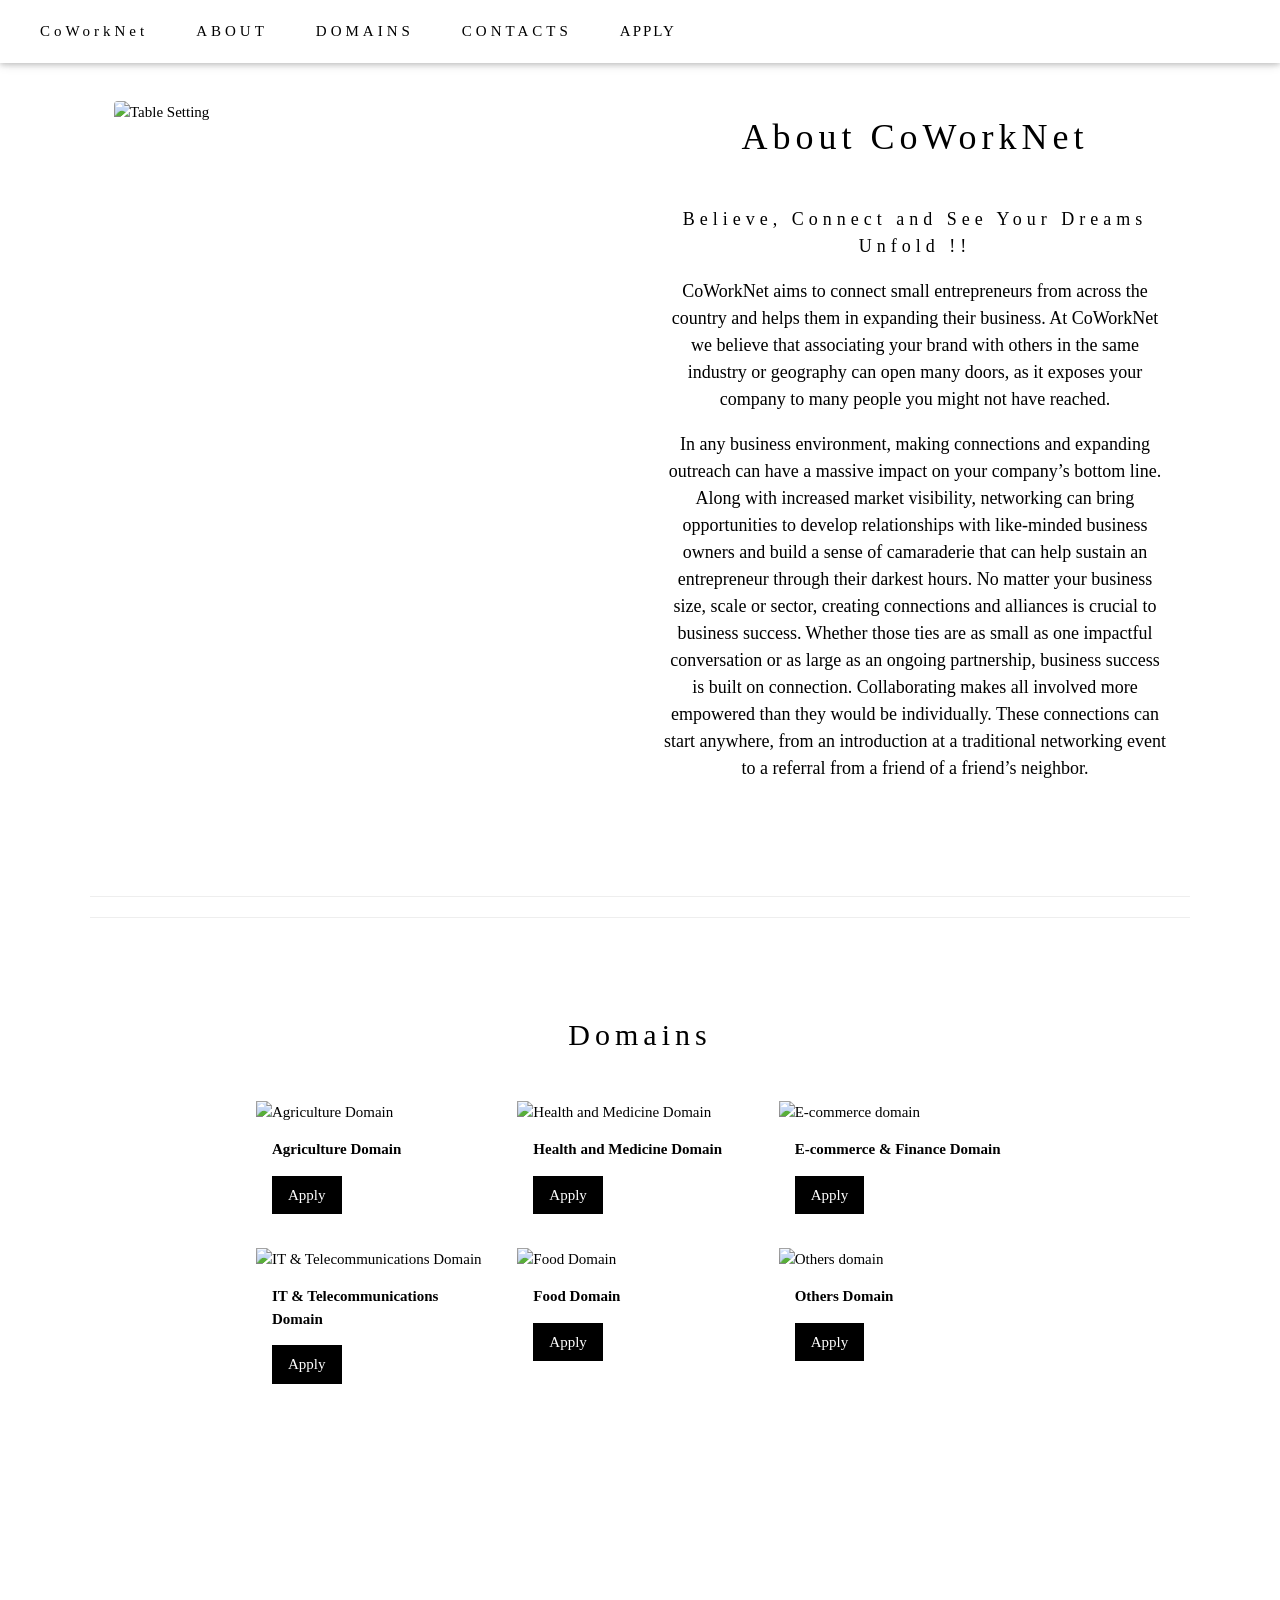
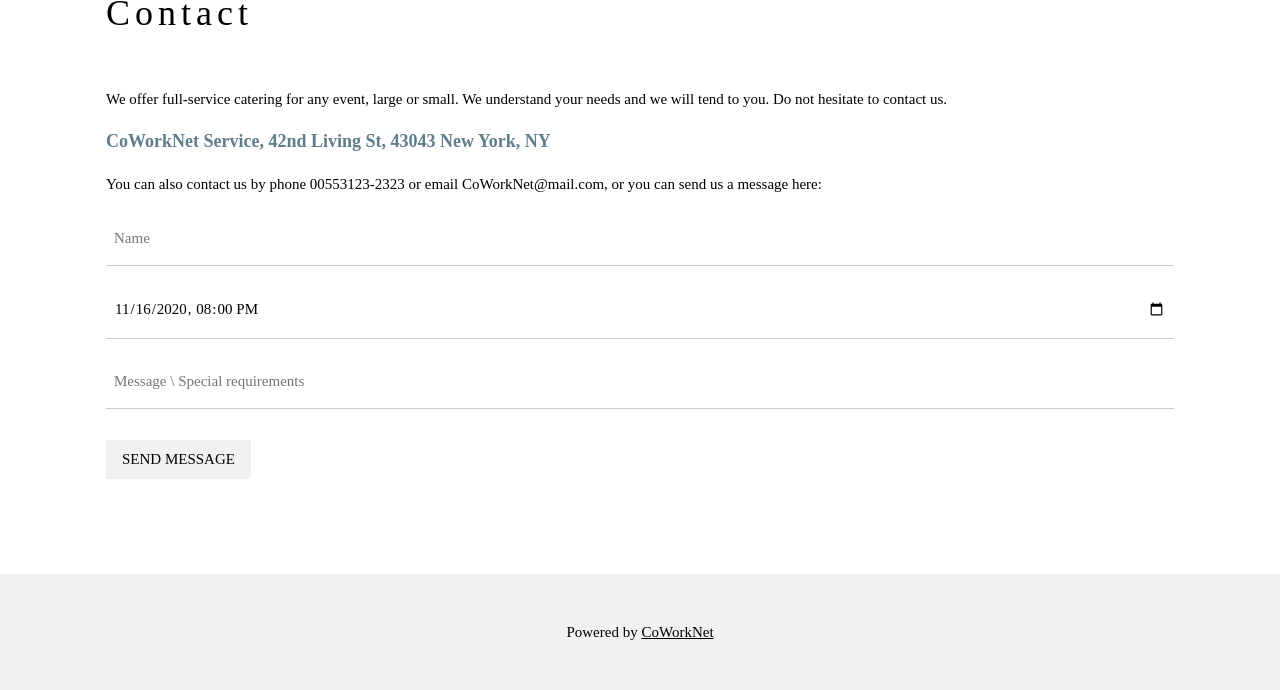
==== commit ed438478: "Update index.html" ====
--- a/index.html
+++ b/index.html
@@ -58,7 +58,7 @@
     <div class="w3-col m6 w3-padding-large">
       <h1 class="w3-center">About CoWorkNet</h1><br>
       <h5 class="w3-center">Believe, Connect and See Your Dreams Unfold !! </h5>
-      <p class="w3-large" style='text-align: center;'>CoWorkNet monalisa aims to connect small entrepreneurs from across the country and helps them in expanding their business. At CoWorkNet we believe that associating your brand with others in the same industry or geography can open many doors, as it exposes your company to many people you might not have reached.</p>
+      <p class="w3-large" style='text-align: center;'>CoWorkNet aims to connect small entrepreneurs from across the country and helps them in expanding their business. At CoWorkNet we believe that associating your brand with others in the same industry or geography can open many doors, as it exposes your company to many people you might not have reached.</p>
       <p class="w3-large w3-text-black w3-hide-medium" style='text-align: center;'>In any business environment, making connections and expanding outreach can have a massive impact on your company’s bottom line. Along with increased market visibility, networking can bring opportunities to develop relationships with like-minded
          business owners and build a sense of camaraderie that can help sustain an entrepreneur through their darkest hours.
 No matter your business size, scale or sector, creating connections and alliances is crucial to business
